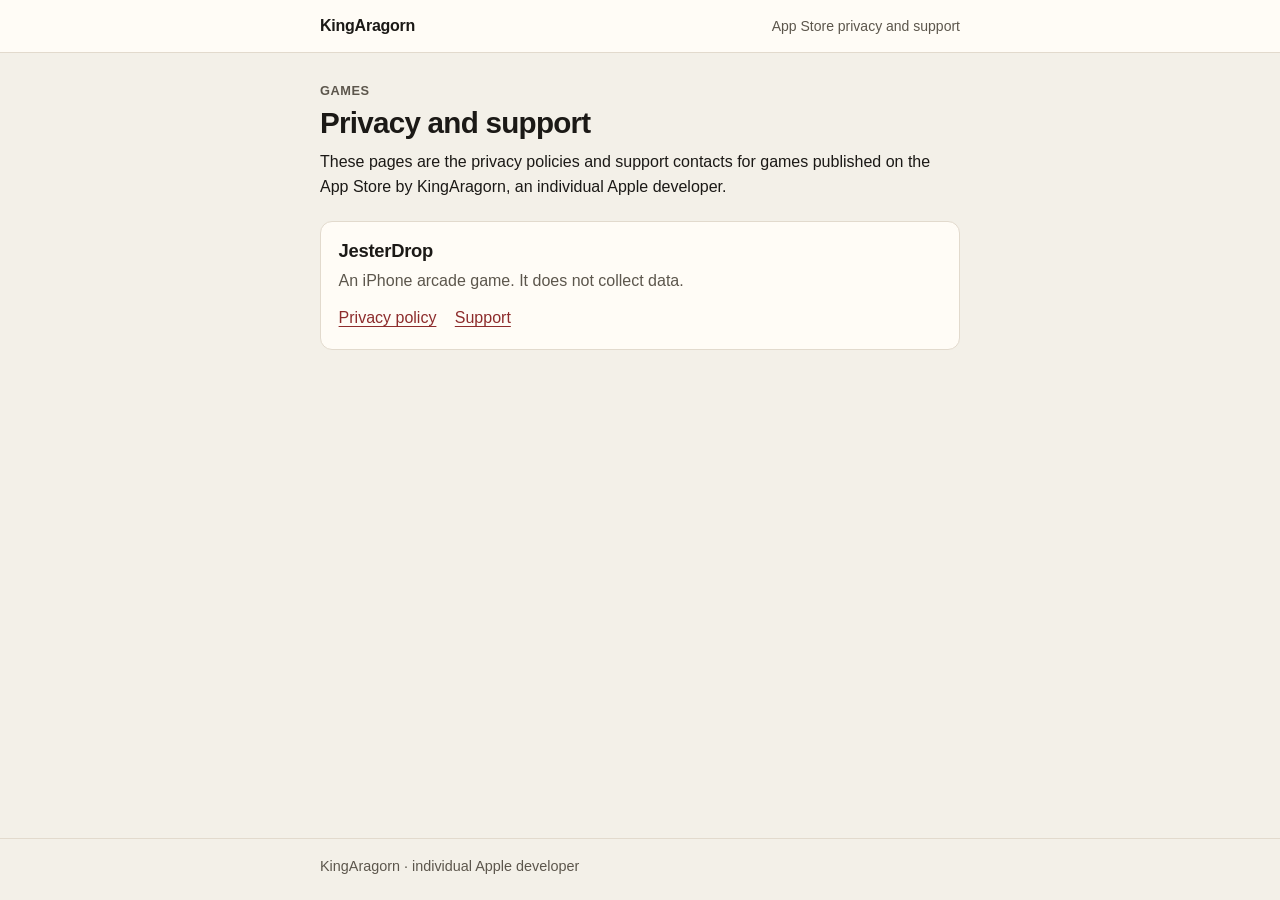
==== index.html @ f9ef1bdb "Add GitHub Pages privacy and support pages for JesterDrop. Publish a root index, a shared stylesheet" ====
<!DOCTYPE html>
<html lang="en">
<head>
  <meta charset="utf-8">
  <meta name="viewport" content="width=device-width, initial-scale=1">
  <meta name="description" content="Privacy policies and support pages for games by KingAragorn.">
  <meta name="theme-color" content="#fffcf6">
  <title>Privacy and support · KingAragorn</title>
  <link rel="stylesheet" href="styles.css">
</head>
<body>
  <header class="site-header">
    <div class="wrap">
      <a class="brand" href="index.html">KingAragorn</a>
      <p class="header-note">App Store privacy and support</p>
    </div>
  </header>

  <main class="wrap">
    <p class="kicker">Games</p>
    <h1>Privacy and support</h1>
    <p>These pages are the privacy policies and support contacts for games published on the App Store by KingAragorn, an individual Apple developer.</p>

    <ul class="app-list">
      <li class="app-card">
        <h2>JesterDrop</h2>
        <p>An iPhone arcade game. It does not collect data.</p>
        <div class="app-links">
          <a href="jesterdrop/privacy.html">Privacy policy</a>
          <a href="jesterdrop/support.html">Support</a>
        </div>
      </li>
    </ul>
  </main>

  <footer class="site-footer">
    <div class="wrap">
      <p>KingAragorn · individual Apple developer</p>
    </div>
  </footer>
</body>
</html>
---- styles.css ----
:root {
  color-scheme: light;
  --bg: #f3f0e8;
  --surface: #fffcf6;
  --ink: #1b1916;
  --muted: #5c564c;
  --line: #e2dacd;
  --accent: #8d2c2c;
  --accent-hover: #6d2121;
  --focus: #1b1916;
}

*,
*::before,
*::after {
  box-sizing: border-box;
}

html {
  font-size: 100%;
}

body {
  margin: 0;
  min-height: 100vh;
  display: flex;
  flex-direction: column;
  font-family: -apple-system, BlinkMacSystemFont, "Segoe UI", Roboto, Helvetica, Arial, sans-serif;
  background: var(--bg);
  color: var(--ink);
  line-height: 1.55;
  -webkit-font-smoothing: antialiased;
}

a {
  color: var(--accent);
  text-underline-offset: 0.16em;
}

a:hover {
  color: var(--accent-hover);
}

a:focus-visible {
  outline: 2px solid var(--focus);
  outline-offset: 3px;
  border-radius: 2px;
}

.wrap {
  width: min(40rem, calc(100% - 2rem));
  margin-inline: auto;
}

.site-header {
  background: var(--surface);
  border-bottom: 1px solid var(--line);
}

.site-header .wrap {
  display: flex;
  align-items: baseline;
  justify-content: space-between;
  gap: 1rem;
  padding: 0.85rem 0;
}

.brand {
  color: var(--ink);
  font-weight: 600;
  letter-spacing: -0.015em;
  text-decoration: none;
}

.brand:hover {
  color: var(--accent);
}

.header-note {
  margin: 0;
  color: var(--muted);
  font-size: 0.875rem;
}

main {
  flex: 1;
  padding: 1.75rem 0 2.75rem;
}

h1 {
  margin: 0 0 0.4rem;
  font-size: 1.85rem;
  line-height: 1.15;
  letter-spacing: -0.025em;
}

h2 {
  margin: 1.7rem 0 0.45rem;
  font-size: 1.15rem;
  line-height: 1.3;
  letter-spacing: -0.015em;
}

p {
  margin: 0.6rem 0;
}

.kicker {
  margin: 0 0 0.35rem;
  color: var(--muted);
  font-size: 0.8rem;
  font-weight: 600;
  letter-spacing: 0.04em;
  text-transform: uppercase;
}

.meta {
  margin-top: 0;
  color: var(--muted);
  font-size: 0.95rem;
}

.summary {
  margin: 1.25rem 0 0;
  padding: 0.95rem 1rem;
  background: var(--surface);
  border: 1px solid var(--line);
  border-radius: 12px;
}

.summary p:first-child {
  margin-top: 0;
}

.summary p:last-child {
  margin-bottom: 0;
}

ul {
  margin: 0.5rem 0 0;
  padding-left: 1.2rem;
}

li + li {
  margin-top: 0.4rem;
}

.app-list {
  list-style: none;
  margin: 1.35rem 0 0;
  padding: 0;
  display: grid;
  gap: 0.75rem;
}

.app-card {
  background: var(--surface);
  border: 1px solid var(--line);
  border-radius: 12px;
  padding: 1.05rem 1.1rem 1.1rem;
}

.app-card h2 {
  margin: 0;
}

.app-card p {
  margin: 0.35rem 0 0;
  color: var(--muted);
}

.app-links {
  display: flex;
  flex-wrap: wrap;
  gap: 0.35rem 1.15rem;
  margin-top: 0.8rem;
}

.page-nav {
  display: flex;
  flex-wrap: wrap;
  gap: 0.35rem 1.15rem;
  margin-top: 2rem;
  padding-top: 1rem;
  border-top: 1px solid var(--line);
}

.note {
  color: var(--muted);
  font-size: 0.92rem;
}

.site-footer {
  border-top: 1px solid var(--line);
  color: var(--muted);
  font-size: 0.9rem;
}

.site-footer .wrap {
  padding: 1rem 0 1.4rem;
}

.site-footer p {
  margin: 0;
}

@media (max-width: 32rem) {
  h1 {
    font-size: 1.55rem;
  }

  main {
    padding-top: 1.4rem;
  }

  .header-note {
    display: none;
  }
}
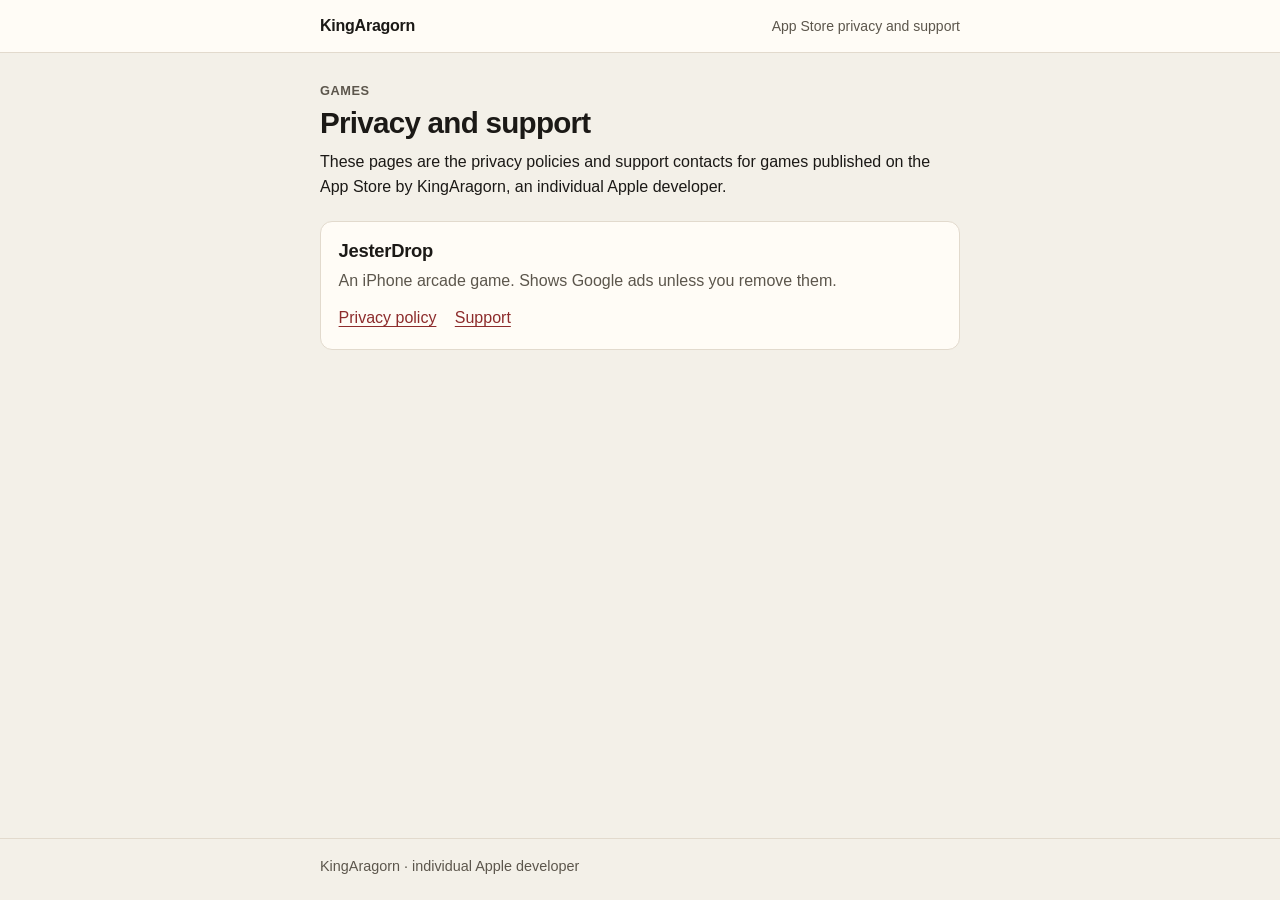
==== commit 46288cff: "Disclose AdMob and Apple purchases in the JesterDrop privacy policy. The policy now covers Google ad" ====
--- a/index.html
+++ b/index.html
@@ -24,7 +24,7 @@
     <ul class="app-list">
       <li class="app-card">
         <h2>JesterDrop</h2>
-        <p>An iPhone arcade game. It does not collect data.</p>
+        <p>An iPhone arcade game. Shows Google ads unless you remove them.</p>
         <div class="app-links">
           <a href="jesterdrop/privacy.html">Privacy policy</a>
           <a href="jesterdrop/support.html">Support</a>
